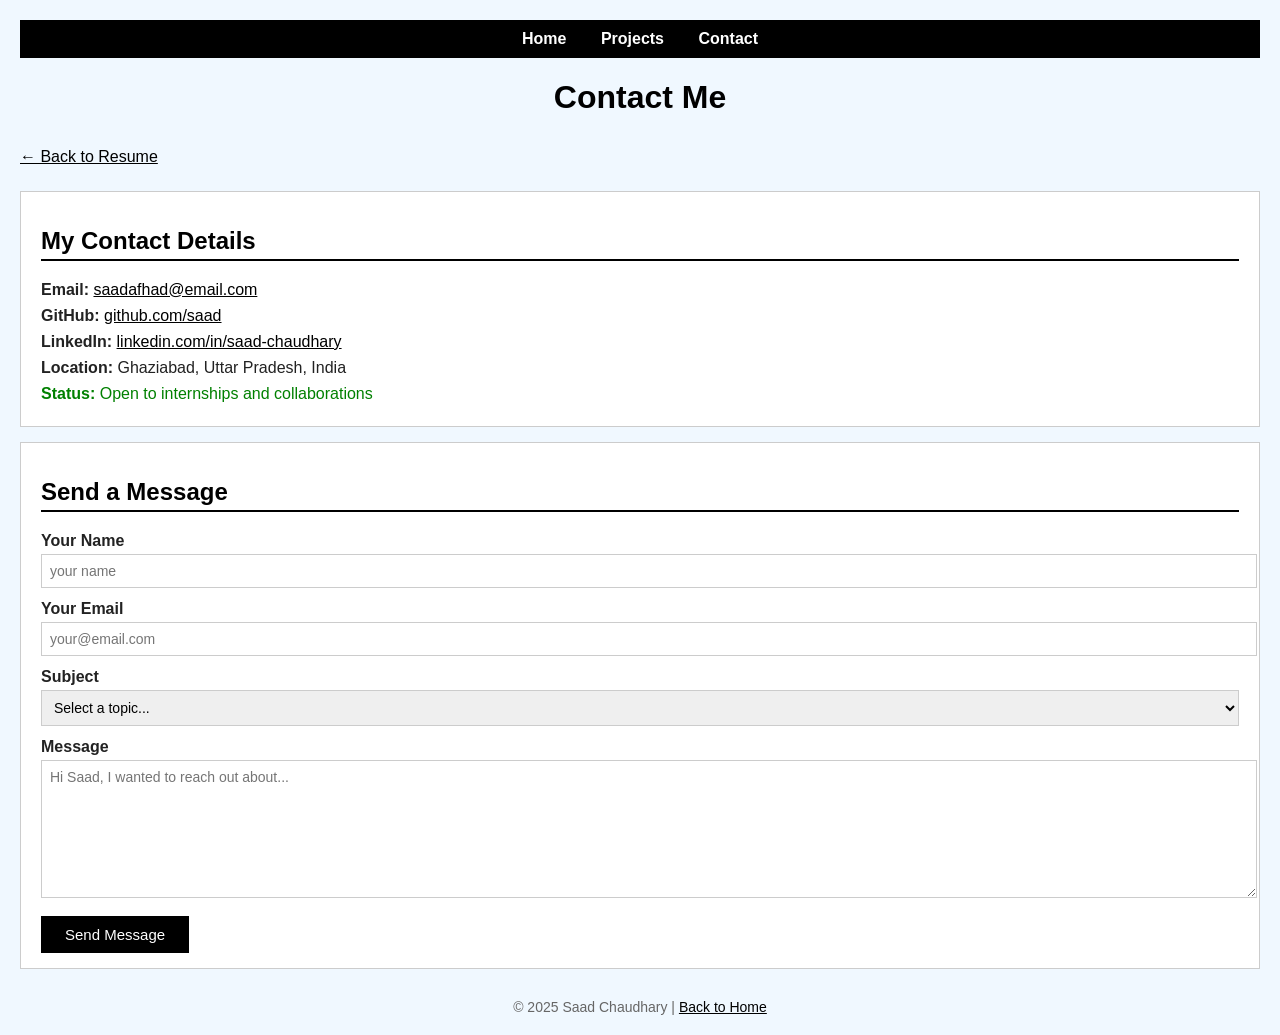
==== index_2.html @ 5ae083b6 "Add files via upload" ====
<!DOCTYPE html>
<html>
<head>
  <title>Contact - Saad Chaudhary</title>
  
</head>
<link rel="stylesheet" href="cv2.css">
<body>

  <div class="navbar">
    <a href="index_1.html">Home</a>
    <a href="projects_1.html">Projects</a>
    <a href="index_2.html">Contact</a>
  </div>

  <h1>Contact Me</h1>
  <a class="back-link" href="index_1.html">&larr; Back to Resume</a>

  <!-- Contact Info -->
  <div class="section">
    <h2>My Contact Details</h2>
    <p><b>Email:</b> <a href="mailto:saadafhad@email.com">saadafhad@email.com</a></p>
    <p><b>GitHub:</b> <a href="https://github.com/Bit-coder-07" target="_blank">github.com/saad</a></p>
    <p><b>LinkedIn:</b> <a href="https://linkedin.com/in/saad-chaudhary-4a4325389" target="_blank">linkedin.com/in/saad-chaudhary</a></p>
    <p><b>Location:</b> Ghaziabad, Uttar Pradesh, India</p>
    <p style="color: green;"><b>Status:</b> Open to internships and collaborations</p>
  </div>

  <!-- Contact Form -->
  <div class="section">
    <h2>Send a Message</h2>

    <label for="name">Your Name</label>
    <input type="text" id="name" placeholder="your name" />

    <label for="email">Your Email</label>
    <input type="email" id="email" placeholder="your@email.com" />

    <label for="subject">Subject</label>
    <select id="subject">
      <option value="">Select a topic...</option>
      <option>Internship / Job Opportunity</option>
      <option>Project Collaboration</option>
      <option>Hackathon Team-Up</option>
      <option>General Query</option>
      <option>Other</option>
    </select>

    <label for="message">Message</label>
    <textarea id="message" placeholder="Hi Saad, I wanted to reach out about..."></textarea>

    <button onclick="sendMsg()">Send Message</button>
    <p class="success" id="successMsg">Message sent! Saad will get back to you soon.</p>
  </div>

  <footer>
    &copy; 2025 Saad Chaudhary | <a href="index_1.html">Back to Home</a>
  </footer>


 

</body>
</html>
---- cv2.css ----
body {
      font-family: Arial, sans-serif;
      background-color: #f0f8ff;
      margin: 20px;
      color: #222;
    }

    h1 {
      text-align: center;
      color: #000000;
    }

    h2 {
      color: #000000;
      border-bottom: 2px solid #000000;
      padding-bottom: 4px;
    }

    a {
      color: #000000;
    }

    .navbar {
      background-color: #000000;
      padding: 10px;
      text-align: center;
    }

    .navbar a {
      color: white;
      margin: 0 15px;
      text-decoration: none;
      font-weight: bold;
    }

    .navbar a:hover {
      text-decoration: underline;
    }

    .section {
      background-color: white;
      border: 1px solid #ccc;
      padding: 15px 20px;
      margin: 15px 0;
    }

    p {
      margin: 8px 0;
    }

    /* Form */
    label {
      display: block;
      margin-top: 12px;
      margin-bottom: 4px;
      font-weight: bold;
    }

    input, textarea, select {
      width: 100%;
      padding: 8px;
      border: 1px solid #ccc;
      font-family: Arial, sans-serif;
      font-size: 14px;
    }

    input:focus, textarea:focus, select:focus {
      outline: 2px solid #000000;
    }

    textarea {
      height: 120px;
      resize: vertical;
    }

    button {
      margin-top: 14px;
      background-color: #000000;
      color: white;
      border: none;
      padding: 10px 24px;
      font-size: 15px;
      cursor: pointer;
    }

    button:hover {
      background-color: #000000;
    }

    .success {
      display: none;
      margin-top: 12px;
      color: rgb(0, 174, 0);
      font-weight: bold;
    }

    footer {
      text-align: center;
      margin-top: 30px;
      color: #666;
      font-size: 14px;
    }

    .back-link {
      display: inline-block;
      margin: 10px 0;
    }
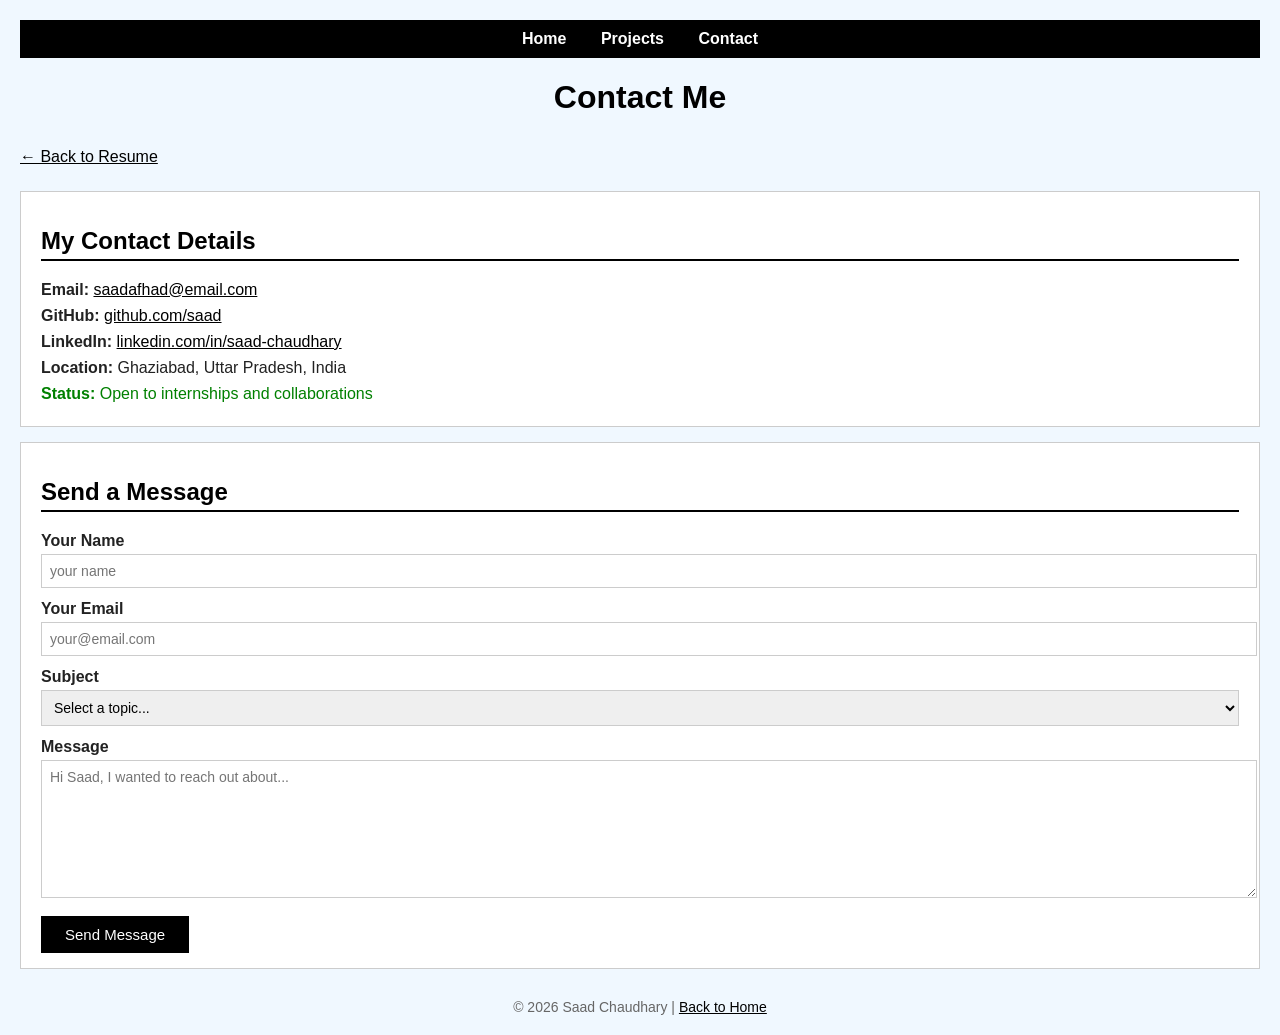
==== commit 1c79f131: "Add files via upload" ====
--- a/index_2.html
+++ b/index_2.html
@@ -8,13 +8,13 @@
 <body>
 
   <div class="navbar">
-    <a href="index_1.html">Home</a>
+    <a href="index.html">Home</a>
     <a href="projects_1.html">Projects</a>
     <a href="index_2.html">Contact</a>
   </div>
 
   <h1>Contact Me</h1>
-  <a class="back-link" href="index_1.html">&larr; Back to Resume</a>
+  <a class="back-link" href="index.html">&larr; Back to Resume</a>
 
   <!-- Contact Info -->
   <div class="section">
@@ -54,7 +54,7 @@
   </div>
 
   <footer>
-    &copy; 2025 Saad Chaudhary | <a href="index_1.html">Back to Home</a>
+    &copy; 2026 Saad Chaudhary | <a href="index.html">Back to Home</a>
   </footer>
 
 
